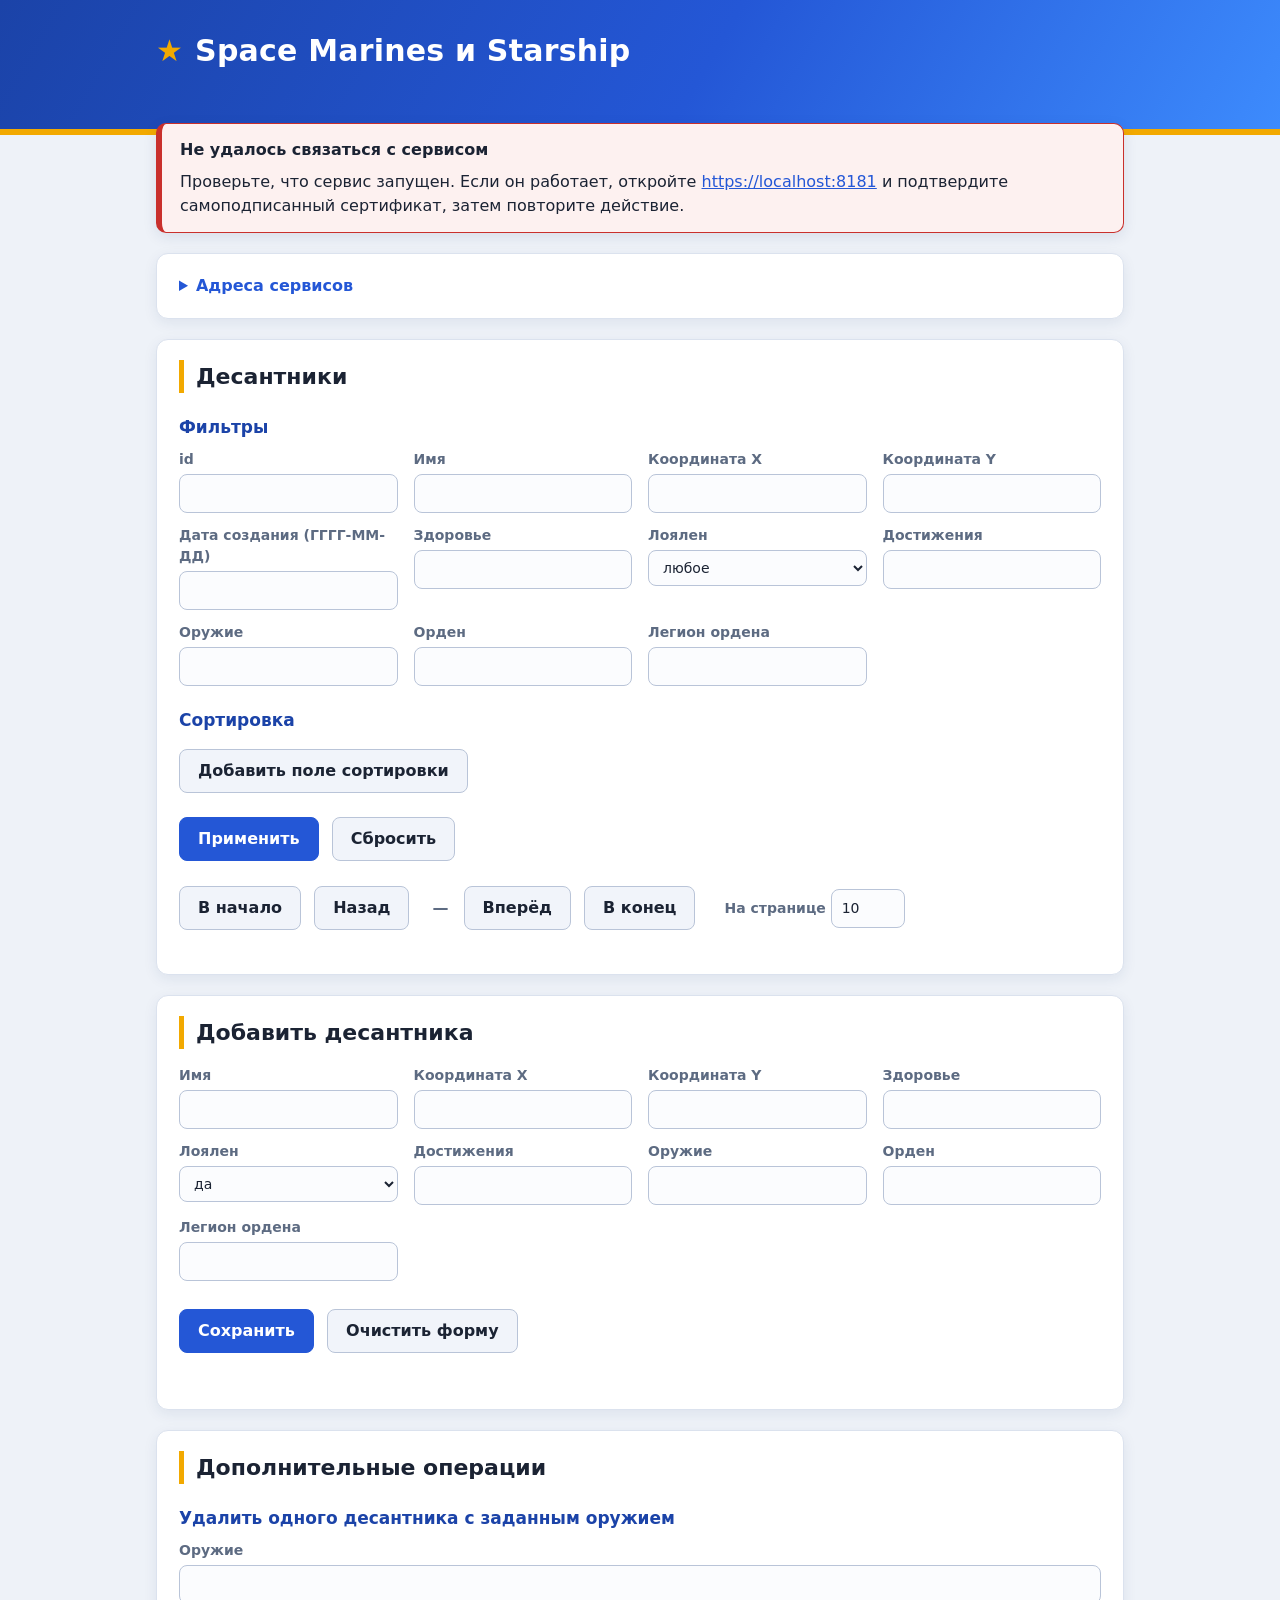
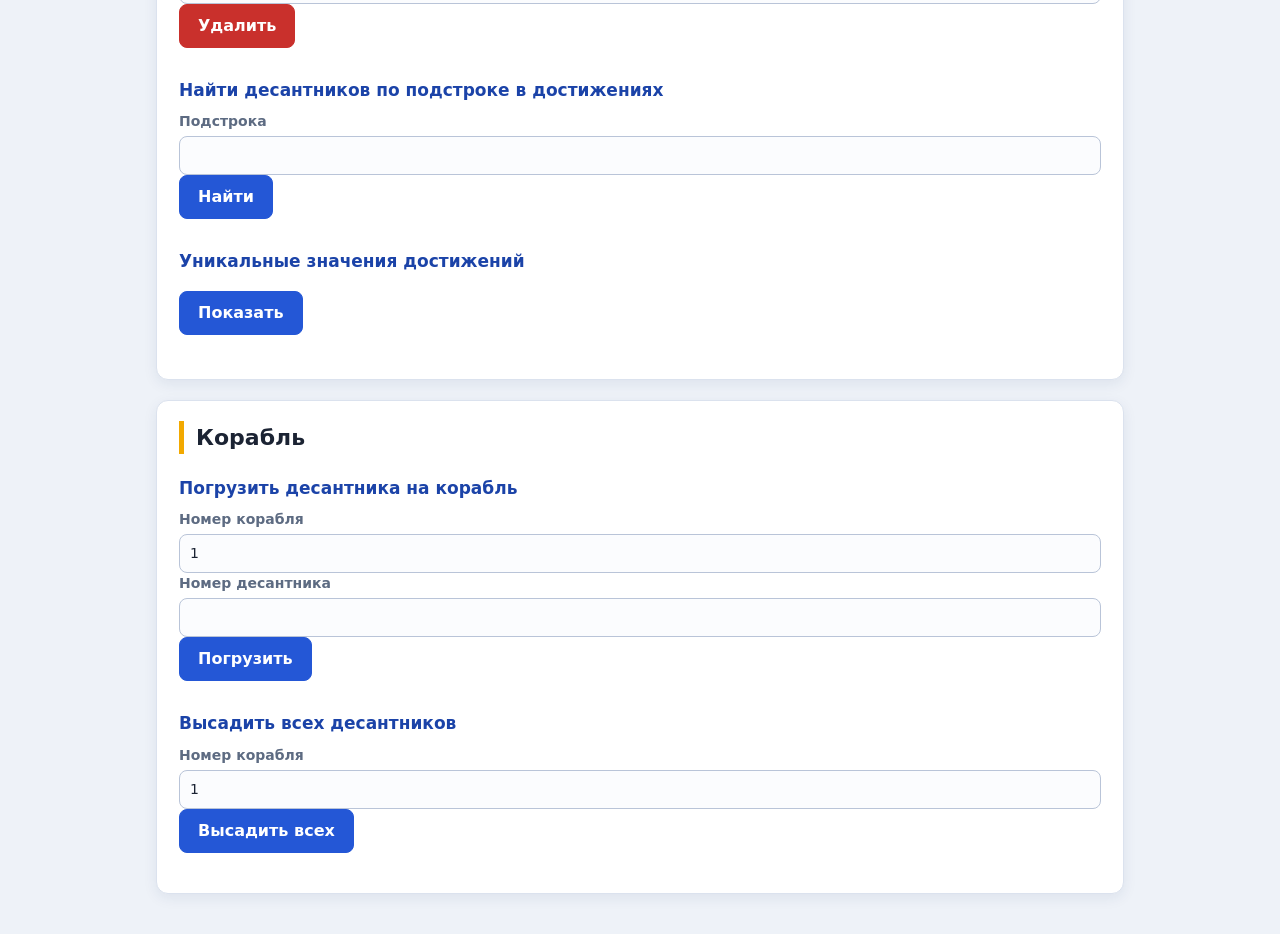
==== client/index.html @ 8c86dae8 "dd" ====
<!doctype html>
<html lang="ru">
<head>
    <meta charset="utf-8">
    <meta name="viewport" content="width=device-width, initial-scale=1">
    <title>Space Marines</title>
    <link rel="stylesheet" href="style.css">
</head>
<body>
<header>
    <h1>Space Marines и Starship</h1>
</header>

<main>
    <div id="messages" role="alert"></div>

    <details>
        <summary>Адреса сервисов</summary>
        <form id="settings-form">
            <label>Сервис SpaceMarine
                <input type="text" id="marine-url" spellcheck="false">
            </label>
            <label>Сервис Starship
                <input type="text" id="starship-url" spellcheck="false">
            </label>
            <p>Сервисы работают по HTTPS с самоподписанным сертификатом. При первом обращении откройте
                <a id="marine-open" target="_blank" rel="noopener">адрес SpaceMarine</a> и
                <a id="starship-open" target="_blank" rel="noopener">адрес Starship</a>
                в браузере и подтвердите исключение для сертификата.</p>
            <button type="submit">Сохранить адреса</button>
        </form>
    </details>

<section class="card">
    <h2>Десантники</h2>

    <h3>Фильтры</h3>
    <div id="filters" class="grid"></div>

    <h3>Сортировка</h3>
    <div id="sort-rows"></div>
    <p class="buttons">
        <button type="button" id="sort-add" class="secondary">Добавить поле сортировки</button>
    </p>

    <p class="buttons">
        <button type="button" id="filters-apply">Применить</button>
        <button type="button" id="filters-reset" class="secondary">Сбросить</button>
    </p>

    <div id="marines-table"></div>
    <p class="pager">
        <button type="button" id="page-first" class="secondary">В начало</button>
        <button type="button" id="page-prev" class="secondary">Назад</button>
        <span id="page-info">—</span>
        <button type="button" id="page-next" class="secondary">Вперёд</button>
        <button type="button" id="page-last" class="secondary">В конец</button>
        <label class="inline">На странице
            <input type="number" id="page-size" value="10" min="1" max="100">
        </label>
    </p>

</section>

<section class="card">
    <h2 id="editor-title">Добавить десантника</h2>
    <form id="editor-form" class="grid">
        <label>Имя
            <input type="text" name="name">
        </label>
        <label>Координата X
            <input type="text" name="x">
        </label>
        <label>Координата Y
            <input type="text" name="y">
        </label>
        <label>Здоровье
            <input type="text" name="health">
        </label>
        <label>Лоялен
            <select name="loyal">
                <option value="true">да</option>
                <option value="false">нет</option>
                <option value="">не указано</option>
            </select>
        </label>
        <label>Достижения
            <input type="text" name="achievements">
        </label>
        <label>Оружие
            <input type="text" name="weaponType" list="weapons">
        </label>
        <label>Орден
            <input type="text" name="chapterName">
        </label>
        <label>Легион ордена
            <input type="text" name="parentLegion">
        </label>
        <p class="buttons wide">
            <button type="submit">Сохранить</button>
            <button type="button" id="editor-cancel" class="secondary">Очистить форму</button>
        </p>
    </form>

</section>

<section class="card">
    <h2>Дополнительные операции</h2>

    <form id="extra-delete-weapon">
        <h3>Удалить одного десантника с заданным оружием</h3>
        <label>Оружие
            <input type="text" id="extra-weapon" list="weapons">
        </label>
        <button type="submit" class="danger">Удалить</button>
    </form>

    <form id="extra-search">
        <h3>Найти десантников по подстроке в достижениях</h3>
        <label>Подстрока
            <input type="text" id="extra-substring">
        </label>
        <button type="submit">Найти</button>
    </form>

    <h3>Уникальные значения достижений</h3>
    <p class="buttons"><button type="button" id="extra-unique">Показать</button></p>

    <div id="extra-result"></div>

</section>

<section class="card">
    <h2>Корабль</h2>

    <form id="ship-load">
        <h3>Погрузить десантника на корабль</h3>
        <label>Номер корабля
            <input type="text" id="load-ship" value="1">
        </label>
        <label>Номер десантника
            <input type="text" id="load-marine">
        </label>
        <button type="submit">Погрузить</button>
    </form>

    <form id="ship-unload">
        <h3>Высадить всех десантников</h3>
        <label>Номер корабля
            <input type="text" id="unload-ship" value="1">
        </label>
        <button type="submit">Высадить всех</button>
    </form>

    <div id="ship-result"></div>
</section>
</main>

<datalist id="weapons">
    <option value="HEAVY_BOLTGUN"></option>
    <option value="MELTAGUN"></option>
    <option value="BOLT_PISTOL"></option>
    <option value="INFERNO_PISTOL"></option>
</datalist>

<script src="app.js"></script>
</body>
</html>
---- client/style.css ----
:root {
    --bg: #eef2f8;
    --card: #ffffff;
    --text: #1b2333;
    --muted: #5d6b82;
    --line: #dbe2ee;
    --primary: #2457d6;
    --primary-dark: #1b43a8;
    --accent: #f2a900;
    --danger: #c9302c;
    --ok: #1f8a4c;
}

* {
    box-sizing: border-box;
}

body {
    margin: 0;
    background: var(--bg);
    color: var(--text);
    font: 16px/1.5 system-ui, -apple-system, "Segoe UI", Roboto, Arial, sans-serif;
}

header {
    padding: 28px 0 56px;
    background: linear-gradient(120deg, #1b43a8, #2457d6 55%, #3d8bfd);
    border-bottom: 6px solid var(--accent);
}

header h1,
main {
    max-width: 1000px;
    margin: 0 auto;
    padding: 0 16px;
}

h1 {
    color: #ffffff;
    font-size: 30px;
    font-weight: 700;
    letter-spacing: 0.2px;
}

h1::before {
    content: "★";
    margin-right: 12px;
    color: var(--accent);
}

main {
    margin-top: -32px;
    padding-bottom: 40px;
}

h2 {
    margin: 0 0 16px;
    padding-left: 12px;
    border-left: 5px solid var(--accent);
    font-size: 22px;
}

h3 {
    margin: 22px 0 8px;
    color: var(--primary-dark);
    font-size: 17px;
}

a {
    color: var(--primary);
}

.card,
details {
    margin-top: 20px;
    padding: 20px 22px;
    border: 1px solid var(--line);
    border-radius: 12px;
    background: var(--card);
    box-shadow: 0 4px 14px rgba(30, 50, 100, 0.08);
}

label {
    display: block;
    color: var(--muted);
    font-size: 14px;
    font-weight: 600;
}

label.inline {
    display: inline-block;
    margin-left: 16px;
}

input,
select {
    display: block;
    width: 100%;
    margin-top: 4px;
    padding: 8px 10px;
    border: 1px solid #b9c4d8;
    border-radius: 8px;
    background: #fbfcfe;
    color: var(--text);
    font: inherit;
    font-weight: normal;
    transition: border-color 0.15s, box-shadow 0.15s;
}

label.inline input {
    display: inline-block;
    width: 74px;
}

input:focus,
select:focus,
button:focus-visible,
summary:focus-visible {
    border-color: var(--primary);
    outline: none;
    box-shadow: 0 0 0 3px rgba(36, 87, 214, 0.25);
}

button {
    margin: 0 8px 8px 0;
    padding: 9px 18px;
    border: 1px solid var(--primary);
    border-radius: 8px;
    background: var(--primary);
    color: #ffffff;
    font: inherit;
    font-weight: 600;
    cursor: pointer;
    transition: background 0.15s, transform 0.05s;
}

button:hover {
    background: var(--primary-dark);
}

button:active {
    transform: translateY(1px);
}

button.secondary {
    border-color: #b9c4d8;
    background: #f1f4fa;
    color: var(--text);
}

button.secondary:hover {
    background: #e2e8f4;
}

button.danger {
    border-color: var(--danger);
    background: var(--danger);
}

button.danger:hover {
    background: #a52522;
}

button:disabled {
    opacity: 0.45;
    cursor: default;
}

.grid {
    display: grid;
    grid-template-columns: repeat(auto-fill, minmax(210px, 1fr));
    gap: 12px 16px;
}

.grid .wide {
    grid-column: 1 / -1;
}

.sort-row {
    display: flex;
    gap: 8px;
    margin-bottom: 8px;
}

.sort-row select {
    width: auto;
    margin: 0;
}

.sort-row button {
    margin: 0;
}

summary {
    cursor: pointer;
    color: var(--primary);
    font-weight: 600;
}

form {
    margin: 12px 0;
}

#marines-table,
#extra-result,
#ship-result {
    overflow-x: auto;
    margin-top: 18px;
    border: 1px solid var(--line);
    border-radius: 10px;
}

#marines-table:empty,
#extra-result:empty,
#ship-result:empty {
    display: none;
}

#extra-result h3,
#ship-result h3 {
    margin: 12px 14px 4px;
}

table {
    width: 100%;
    border-collapse: collapse;
}

th,
td {
    padding: 9px 12px;
    text-align: left;
    vertical-align: top;
    white-space: nowrap;
}

th {
    background: #e7edf8;
    color: var(--primary-dark);
    font-size: 13px;
    letter-spacing: 0.3px;
    text-transform: uppercase;
}

tbody tr:nth-child(even) {
    background: #f6f8fc;
}

tbody tr:hover {
    background: #e9f0fd;
}

td.actions button {
    margin: 0 4px 0 0;
    padding: 3px 10px;
    font-size: 14px;
}

.pager {
    margin-top: 16px;
}

.pager span {
    margin: 0 10px;
    color: var(--muted);
    font-weight: 600;
}

.message {
    margin-top: 20px;
    padding: 14px 18px;
    border: 1px solid;
    border-left-width: 6px;
    border-radius: 10px;
    background: #ffffff;
    box-shadow: 0 4px 14px rgba(30, 50, 100, 0.1);
}

.message.error {
    border-color: var(--danger);
    background: #fdf1f0;
}

.message.ok {
    border-color: var(--ok);
    background: #eef9f2;
}

.message p,
.message ul {
    margin: 8px 0 0;
}

.empty {
    margin: 12px 14px;
    color: var(--muted);
}

@media (max-width: 640px) {
    .card,
    details {
        padding: 16px;
    }

    h1 {
        font-size: 24px;
    }
}
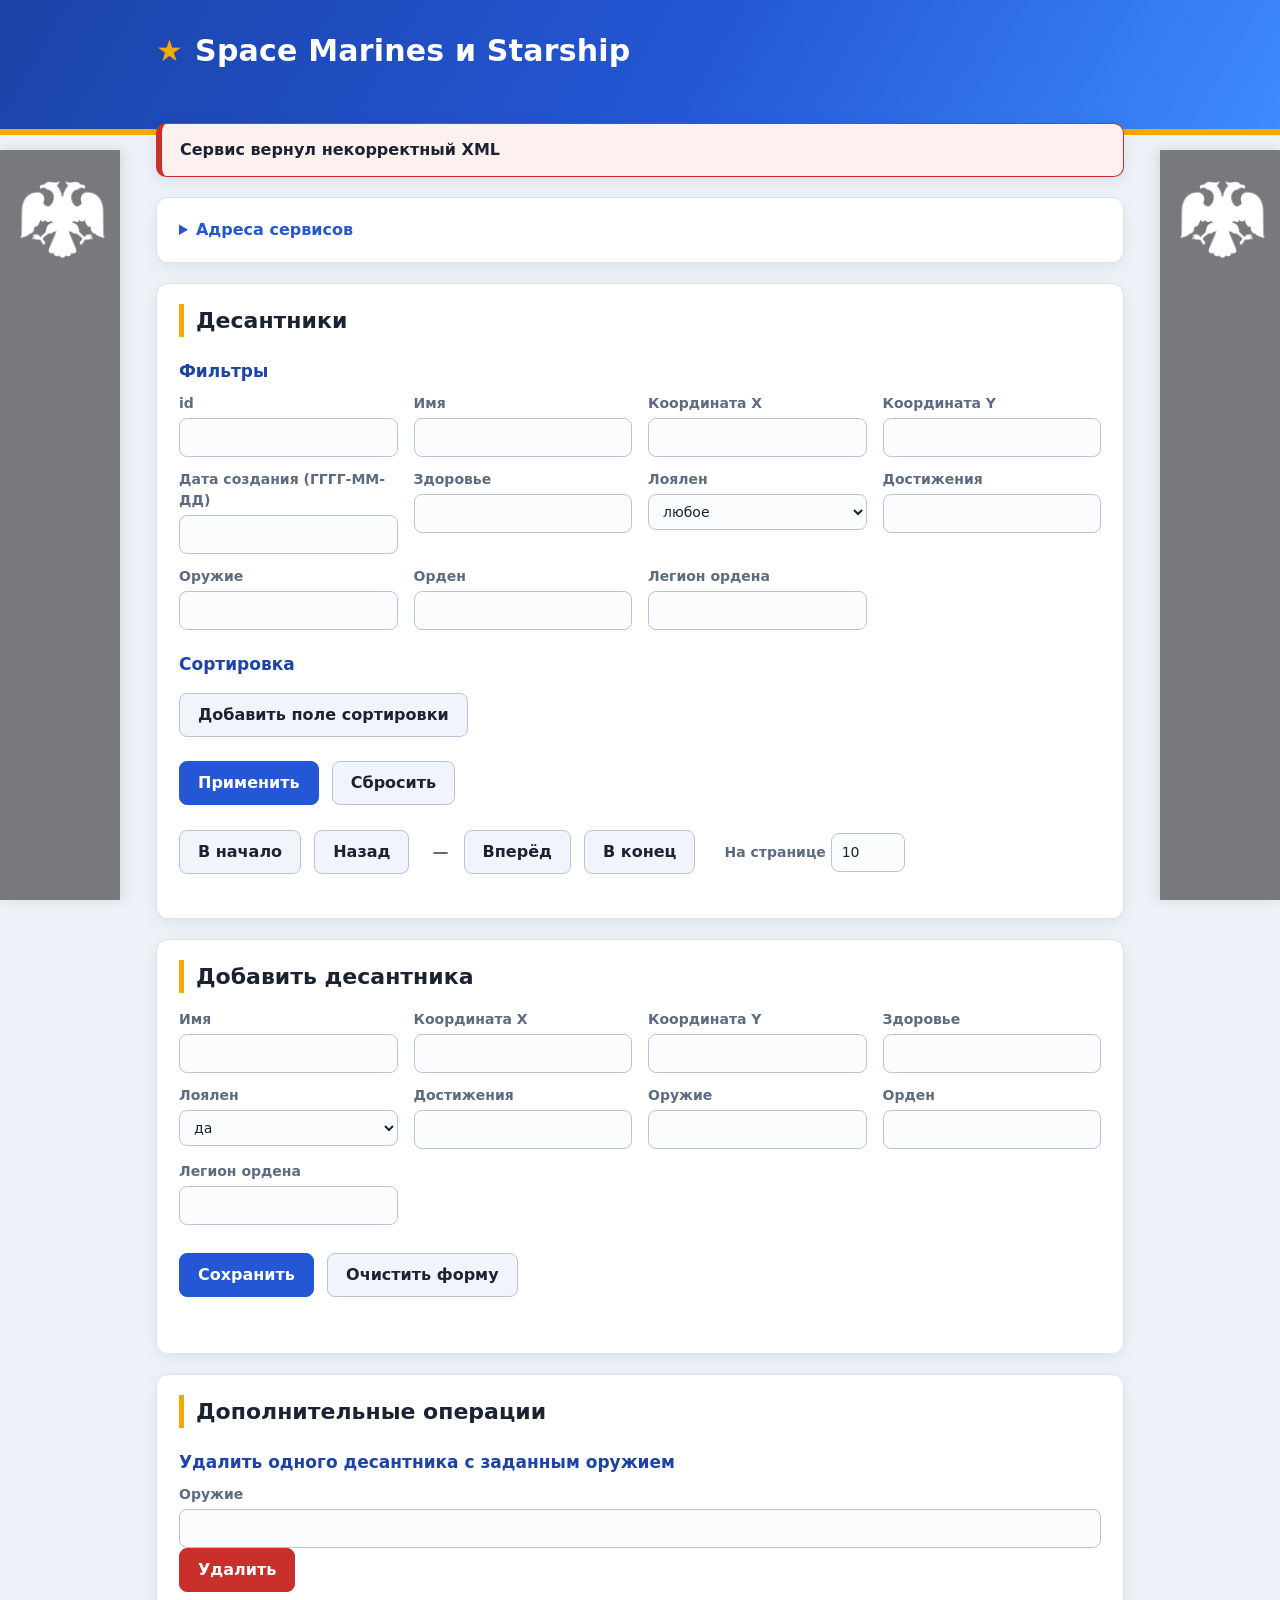
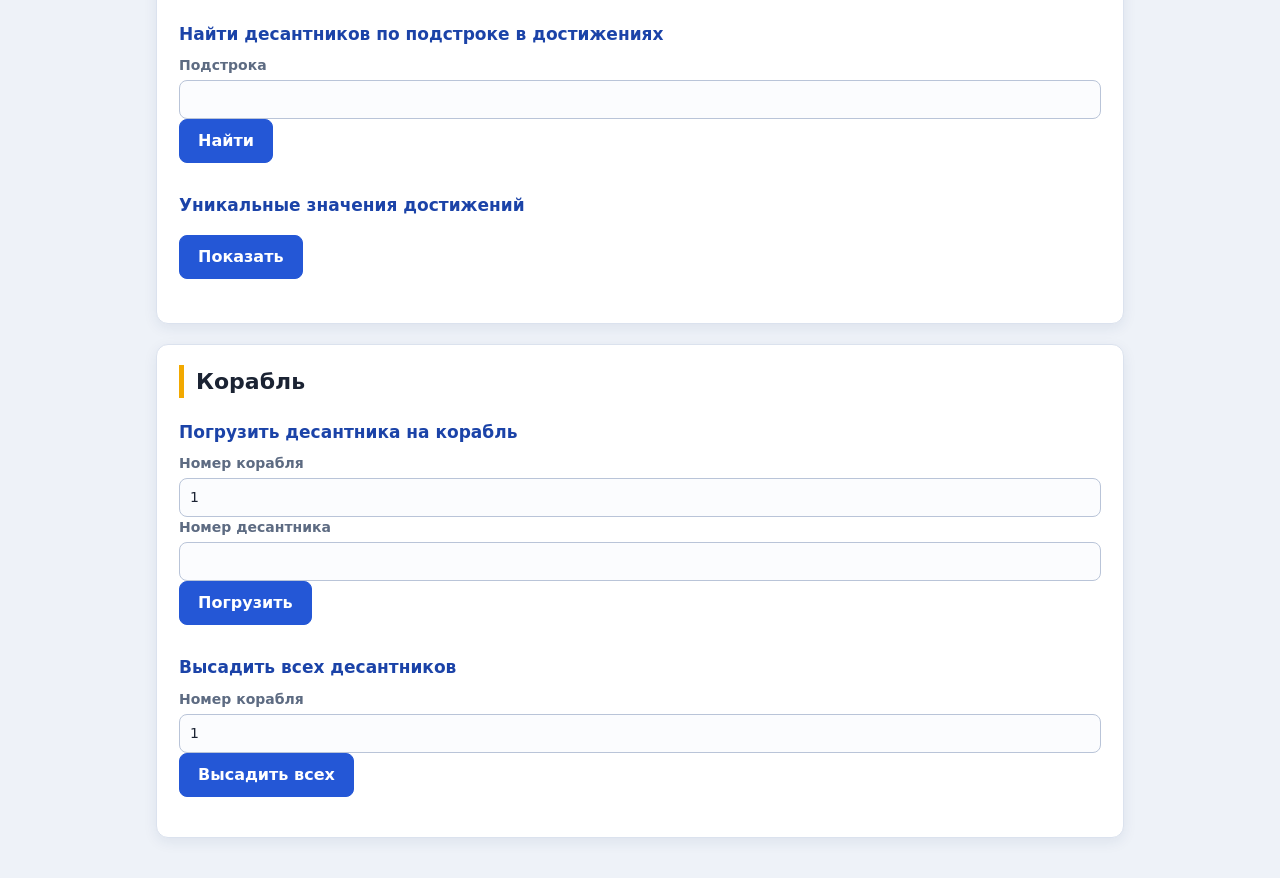
==== commit d369358b: "starship service done" ====
--- a/client/index.html
+++ b/client/index.html
@@ -4,7 +4,7 @@
     <meta charset="utf-8">
     <meta name="viewport" content="width=device-width, initial-scale=1">
     <title>Space Marines</title>
-    <link rel="stylesheet" href="style.css">
+    <link rel="stylesheet" href="style.css?v=4">
 </head>
 <body>
 <header>
@@ -23,10 +23,8 @@
             <label>Сервис Starship
                 <input type="text" id="starship-url" spellcheck="false">
             </label>
-            <p>Сервисы работают по HTTPS с самоподписанным сертификатом. При первом обращении откройте
-                <a id="marine-open" target="_blank" rel="noopener">адрес SpaceMarine</a> и
-                <a id="starship-open" target="_blank" rel="noopener">адрес Starship</a>
-                в браузере и подтвердите исключение для сертификата.</p>
+            <p>По умолчанию запросы идут через HTTPS-сайт helios к локальным HTTPS-сервисам.
+                При прямом подключении к сервисам с самоподписанным сертификатом браузеру нужно доверять их сертификатам.</p>
             <button type="submit">Сохранить адреса</button>
         </form>
     </details>
--- a/client/style.css
+++ b/client/style.css
@@ -20,6 +20,29 @@
     background: var(--bg);
     color: var(--text);
     font: 16px/1.5 system-ui, -apple-system, "Segoe UI", Roboto, Arial, sans-serif;
+}
+
+@media (min-width: 1280px) {
+    body::before,
+    body::after {
+        content: "";
+        position: fixed;
+        top: 150px;
+        bottom: 0;
+        width: min(240px, calc((100vw - 1040px) / 2));
+        background: #78797d url("assets/imperial-eagle.png") center 28px / 100% auto no-repeat;
+        pointer-events: none;
+    }
+
+    body::before {
+        left: 0;
+        box-shadow: 3px 0 12px rgba(27, 35, 51, 0.12);
+    }
+
+    body::after {
+        right: 0;
+        box-shadow: -3px 0 12px rgba(27, 35, 51, 0.12);
+    }
 }
 
 header {
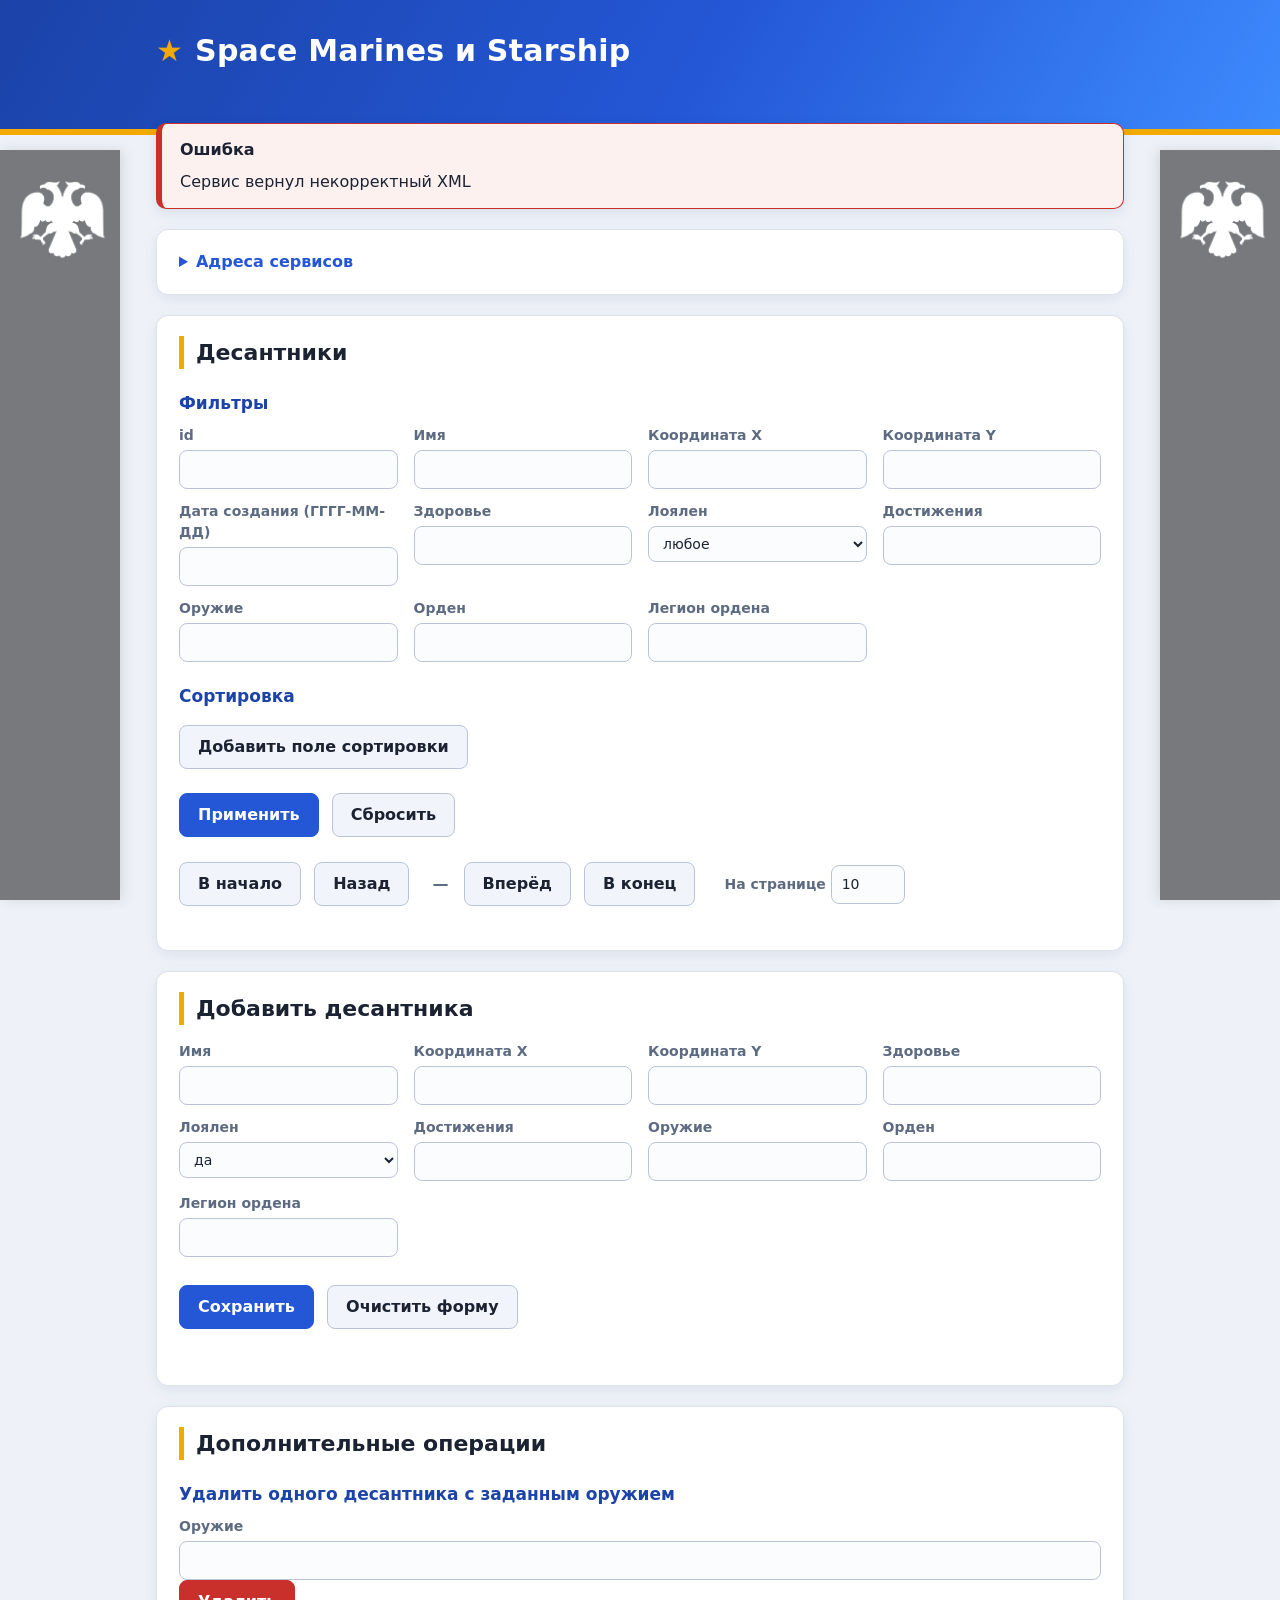
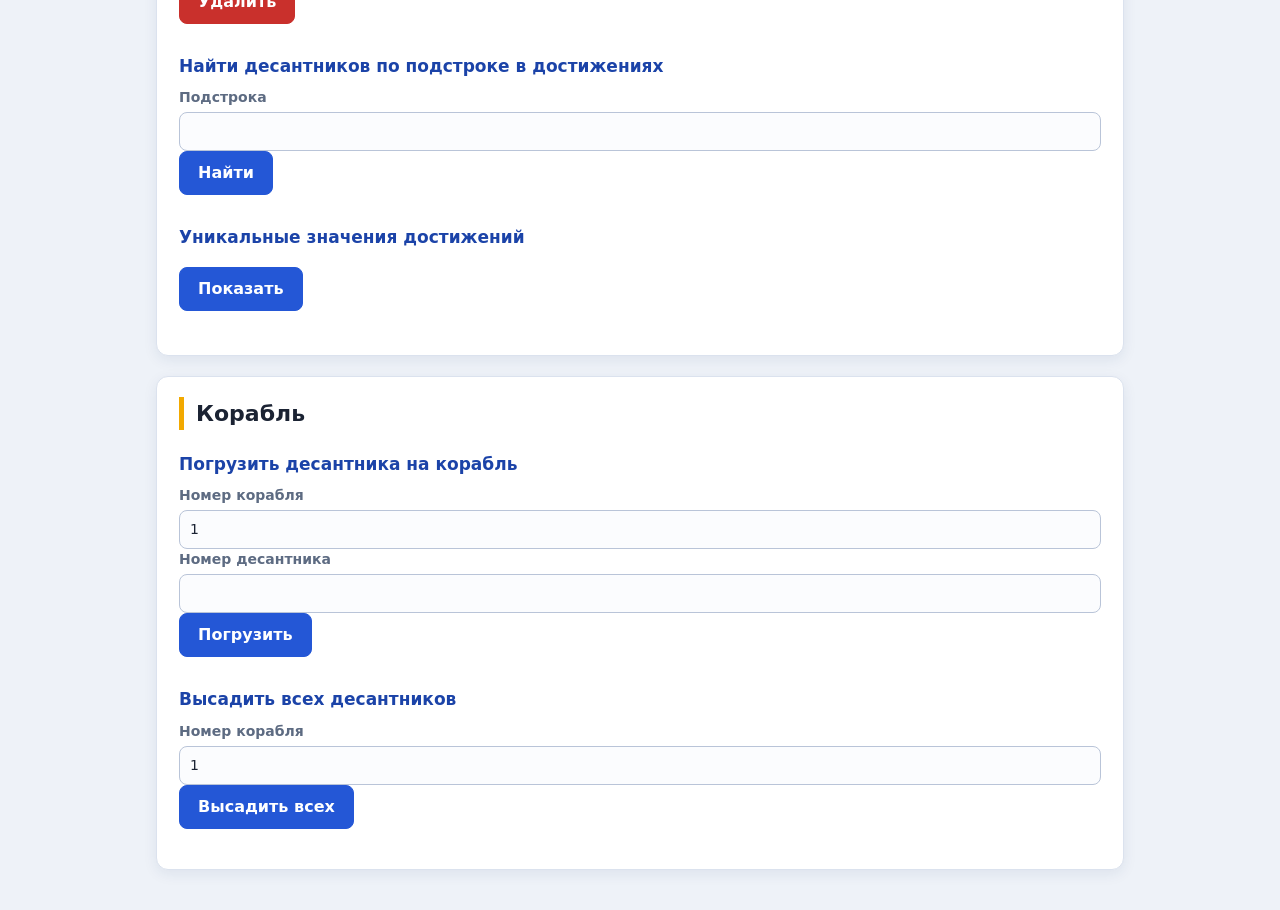
==== commit 5dce48ce: "Change ApplicationScoped to RequestScoped and addTransactional on write methods" ====
--- a/client/index.html
+++ b/client/index.html
@@ -161,6 +161,6 @@
     <option value="INFERNO_PISTOL"></option>
 </datalist>
 
-<script src="app.js"></script>
+<script src="app.js?v=3"></script>
 </body>
 </html>
